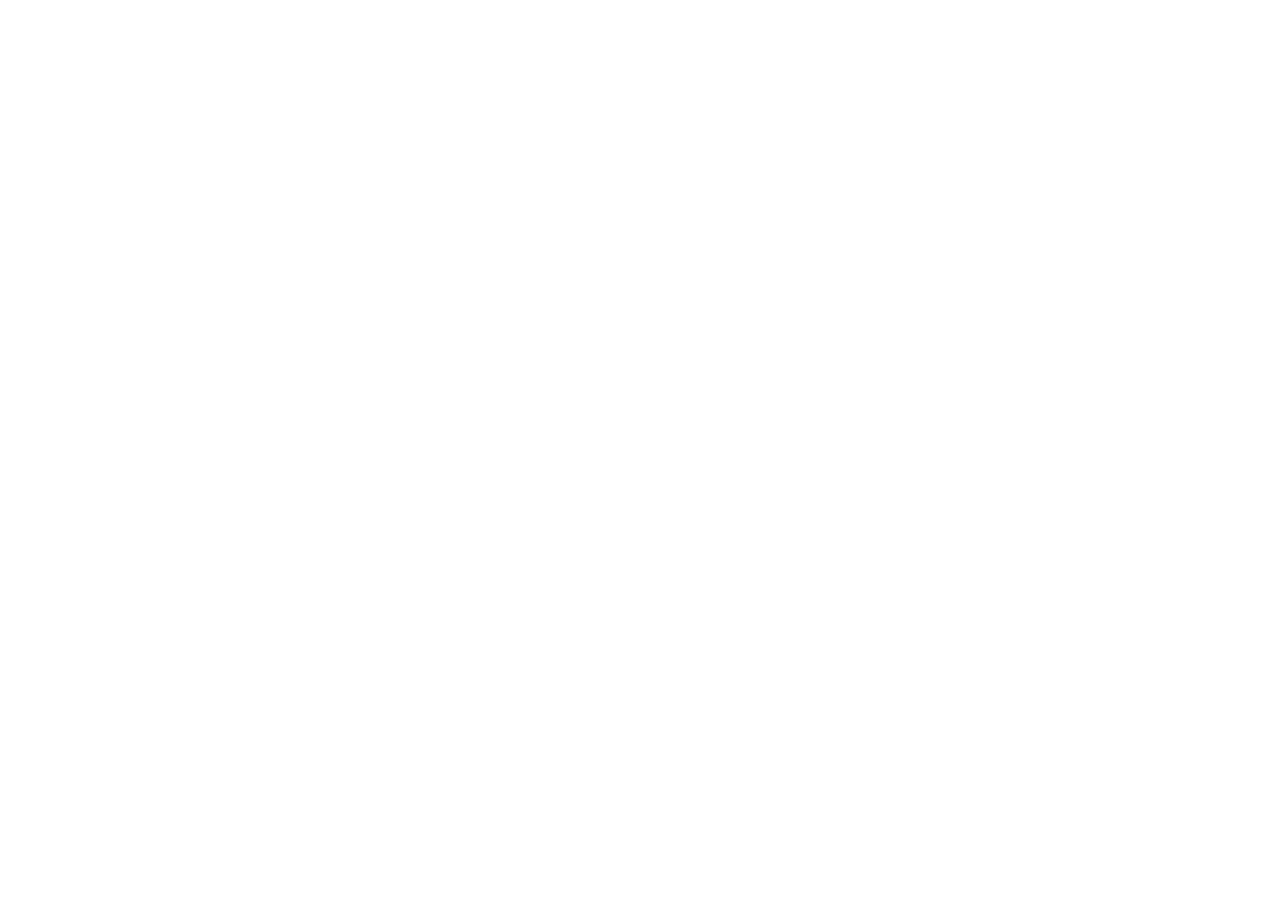
==== index.html @ e64842a2 "primeiro commit" ====
<!DOCTYPE html>
<html lang="en">
<head>
    <meta charset="UTF-8">
    <meta name="viewport" content="width=device-width, initial-scale=1.0">
    <meta http-equiv="X-UA-Compatible" content="ie=edge">
    <link href="https://fonts.googleapis.com/css?family=Pacifico|Roboto" rel="stylesheet">
    <link rel="stylesheet" href="assets/CSS/style.css">
    <title>Document</title>
</head>
<body>
    
</body>
</html>
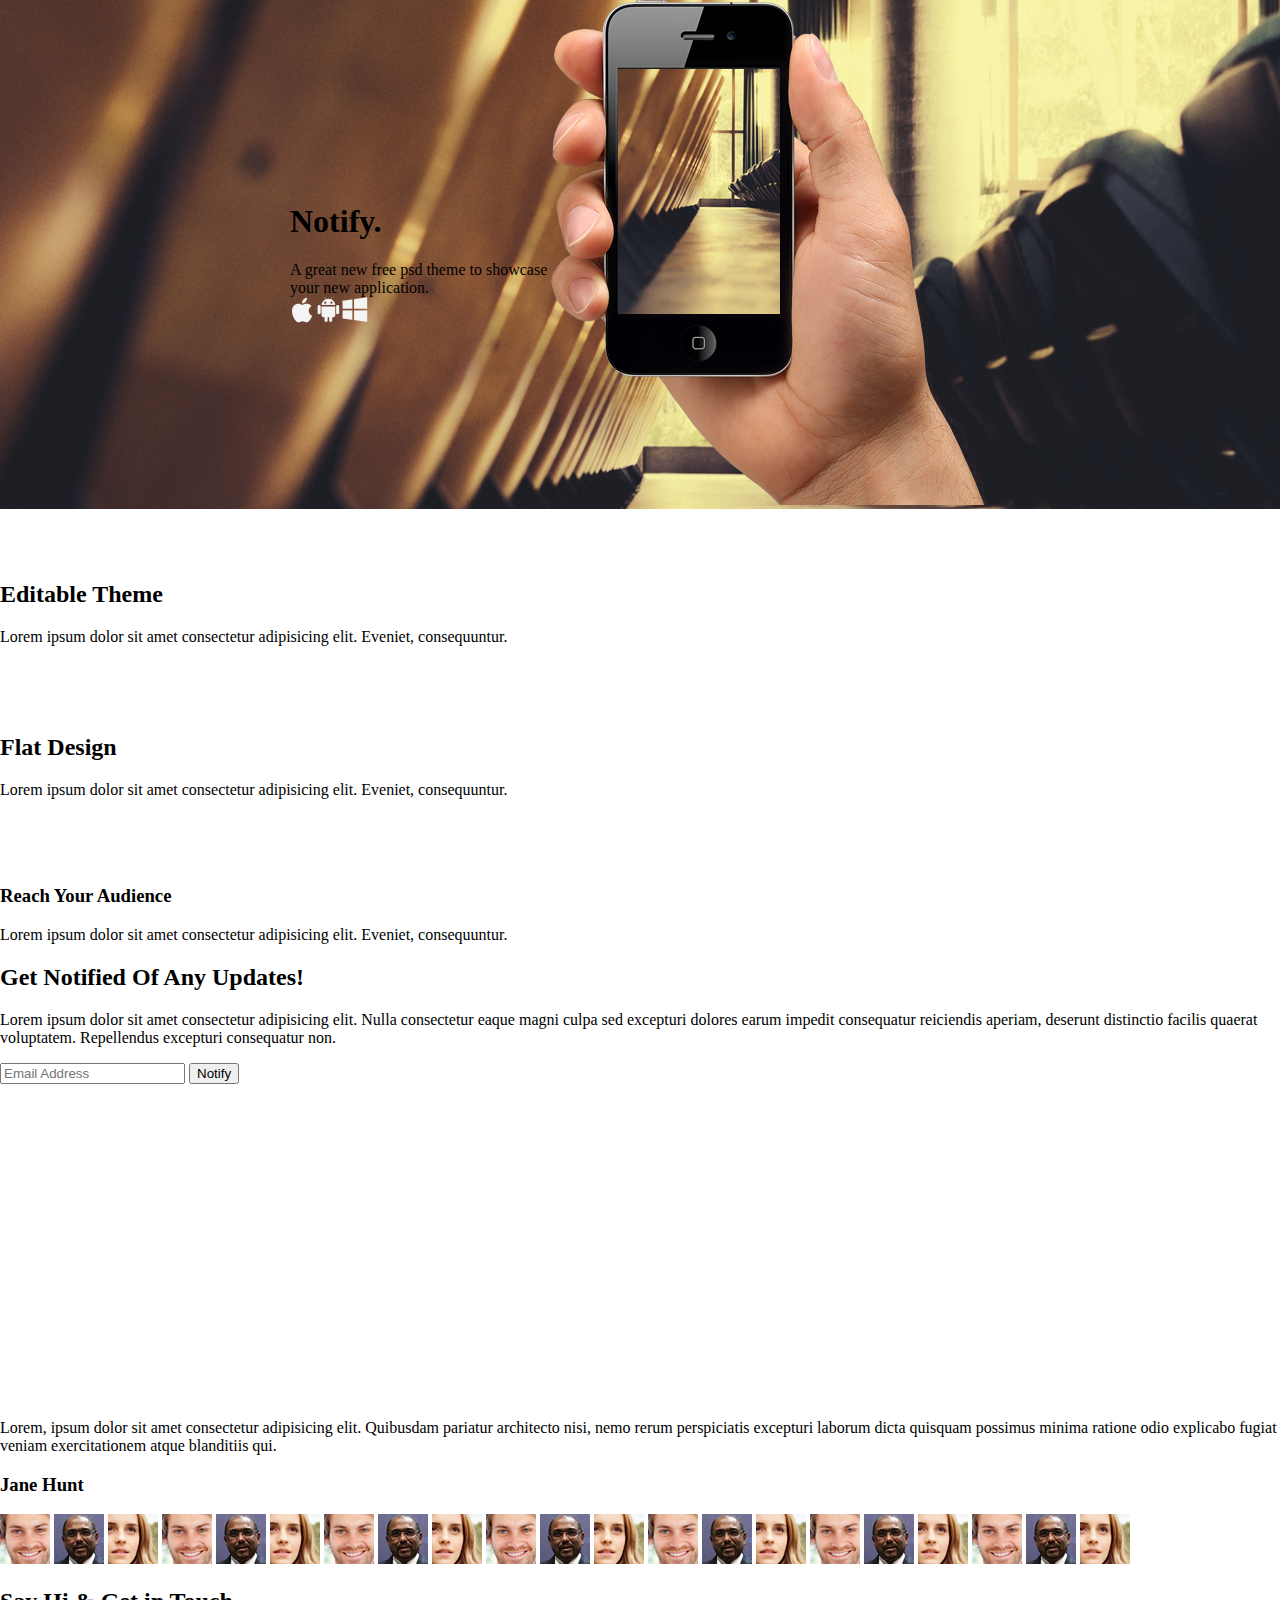
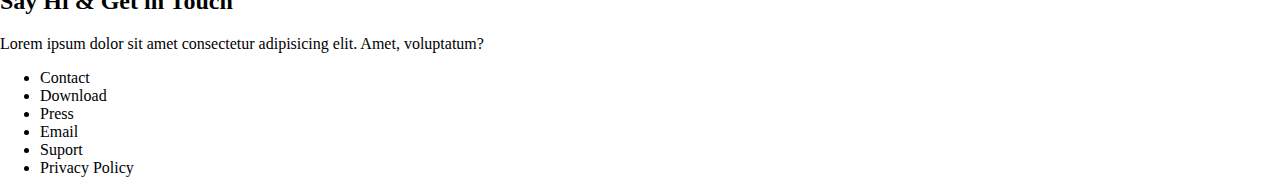
==== commit 19300ab3: "adicionar HTML e estilo header" ====
--- a/index.html
+++ b/index.html
@@ -9,6 +9,174 @@
     <title>Document</title>
 </head>
 <body>
+    <header>
+        <div class="banner">
+            <div class="container-text">
+                <div class="titulo-header">
+                    <h1>Notify<span>.</span></h1>
+                </div>
+                
+                <div class="texto-header">
+                    A great new free psd theme to showcase your new application.
+                </div>
+                
+                <div class="icones-header">
+                    <div class="icones-header-filho">
+                        <a href=""><img src="assets/images/icone-ios.png" alt="iOS"></a>
+                    </div>
+                    
+                    <div class="icones-header-filho">
+                        <a href=""><img src="assets/images/icone-android.png" alt="android"></a>
+                    </div>
+                    
+                    <div class="icones-header-filho">
+                        <a href=""><img src="assets/images/icone-windows.png" alt="windows"></a>
+                    </div>
+                </div>
+            </div>
+            <div class="container-img">
+                <img src="assets/images/hand.png" alt="hand">
+            </div>
+        </div>
+    </header>
     
+    <main>
+        <div class="funcoes">
+            <div class="container-funcoes">
+                <div class="funcoes-icone">
+                    <img src="assets/images/icone1.png" alt="icone1">
+                </div>
+                <div class="funcoes-titulo">
+                    <h2>Editable Theme</h2>
+                </div>
+                <div class="funcoes-texto">
+                    <p>Lorem ipsum dolor sit amet consectetur adipisicing elit. Eveniet, consequuntur.</p>
+                </div>
+            </div>
+            
+            <div class="container-funcoes">
+                <div class="funcoes-icone">
+                    <img src="assets/images/icone2.png" alt="icone2">
+                </div>
+                <div class="funcoes-titulo">
+                    <h2>Flat Design</h2>
+                </div>
+                <div class="funcoes-texto">
+                    <p>Lorem ipsum dolor sit amet consectetur adipisicing elit. Eveniet, consequuntur.</p>
+                </div>
+            </div>
+            
+            <div class="container-funcoes">
+                <div class="funcoes-icone">
+                    <img src="assets/images/icone3.png" alt="icone3">
+                </div>
+                <div class="funcoes-titulo">
+                    <h3>Reach Your Audience</h3>
+                </div>
+                <div class="funcoes-texto">
+                    <p>Lorem ipsum dolor sit amet consectetur adipisicing elit. Eveniet, consequuntur.</p>
+                </div>
+            </div>
+        </div>
+        
+        <div class="notificacao">
+            <div class="container-form">
+                <div class="titulo-form">
+                    <h2> Get Notified Of Any Updates! </h2>
+                </div>
+
+                <div class="texto-form">
+                    <p> Lorem ipsum dolor sit amet consectetur adipisicing elit. Nulla consectetur eaque magni culpa sed excepturi dolores earum impedit consequatur reiciendis aperiam, deserunt distinctio facilis quaerat voluptatem. Repellendus excepturi consequatur non. </p>
+                </div>
+
+                <div class="form">
+                    <input type="email" name="email" placeholder="Email Address">
+                    <input type="submit" name="notify" value="Notify">
+                </div>
+            </div>
+            
+            <div class="video">
+                <iframe width="560" height="315" src="https://www.youtube.com/embed/D-B1a6E0EiY" frameborder="0" allow="autoplay; encrypted-media" allowfullscreen></iframe>
+            </div>
+        </div>
+        
+        <div class="clientes">
+            <div class="experiencia">
+                <div class="texto-exp">
+                    <p>
+                        Lorem, ipsum dolor sit amet consectetur adipisicing elit. Quibusdam pariatur architecto nisi, nemo rerum perspiciatis excepturi laborum dicta quisquam possimus minima ratione odio explicabo fugiat veniam exercitationem atque blanditiis qui.
+                </p>
+            </div>
+                <div class="nome-cliente">
+                    <h3>Jane Hunt</h3>
+                </div>
+                <div class="imagem-cliente">
+                    <img class="cliente1" src="assets/images/pessoa1.jpg" alt="cliente1">
+                    <a class="a1" href="#"><img src="assets/images/pessoa2.png" alt="cliente2"></a>
+                    <img src="assets/images/pessoa3.png" alt="cliente3">
+                    <img src="assets/images/pessoa1.jpg" alt="cliente1">
+                    <img src="assets/images/pessoa2.png" alt="cliente2">
+                    <img src="assets/images/pessoa3.png" alt="cliente3">
+                    <img src="assets/images/pessoa1.jpg" alt="cliente1">
+                    <img src="assets/images/pessoa2.png" alt="cliente2">
+                    <img src="assets/images/pessoa3.png" alt="cliente3">
+                    <img src="assets/images/pessoa1.jpg" alt="cliente1">
+                    <img src="assets/images/pessoa2.png" alt="cliente2">
+                    <img src="assets/images/pessoa3.png" alt="cliente3">
+                    <img src="assets/images/pessoa1.jpg" alt="cliente1">
+                    <img src="assets/images/pessoa2.png" alt="cliente2">
+                    <img src="assets/images/pessoa3.png" alt="cliente3">
+                    <img src="assets/images/pessoa1.jpg" alt="cliente1">
+                    <img src="assets/images/pessoa2.png" alt="cliente2">
+                    <img src="assets/images/pessoa3.png" alt="cliente3">
+                    <img src="assets/images/pessoa1.jpg" alt="cliente1">
+                    <img src="assets/images/pessoa2.png" alt="cliente2">
+                    <img class="cliente3" src="assets/images/pessoa3.png" alt="cliente3">
+                </div>
+            </div>
+            
+            <div class="contato">
+                <div class="titulo-contato">
+                    <h2>Say Hi & Get in Touch</h2>
+                </div>
+                <div class="texto-contato">
+                    <p>Lorem ipsum dolor sit amet consectetur adipisicing elit. Amet, voluptatum?</p>
+                </div>
+                <div class="icone-contato">
+                    <div class="redes">
+
+                    </div>
+                    <div class="redes">
+
+                    </div>
+                    <div class="redes">
+
+                    </div>
+                    <div class="redes">
+
+                    </div>
+                    <div class="redes">
+
+                    </div>
+                    <div class="redes">
+
+                    </div>
+                </div>
+            </div>
+        </div>
+    </main>
+    
+    <footer>
+        <div>
+            <ul>
+                <li> Contact </li>
+                <li> Download </li>
+                <li> Press </li>
+                <li> Email </li>
+                <li> Suport </li>
+                <li> Privacy Policy </li>
+            </ul>
+        </div>
+    </footer>
 </body>
 </html>--- a/assets/CSS/style.css
+++ b/assets/CSS/style.css
@@ -0,0 +1,29 @@
+body {
+    margin: 0;
+}
+header {
+    background-image: url(../images/background.png);
+    background-size: cover;
+}
+.banner {
+    display: flex;
+    justify-content: space-between;
+    align-items: center;
+    margin: 0 290px;
+    
+    
+    
+}
+.container-img{
+    
+}
+.container-text{
+    display: flex;
+    flex-direction: column;
+    justify-content: center;
+    
+}
+.icones-header{
+    display: flex;
+    flex-direction: row;
+}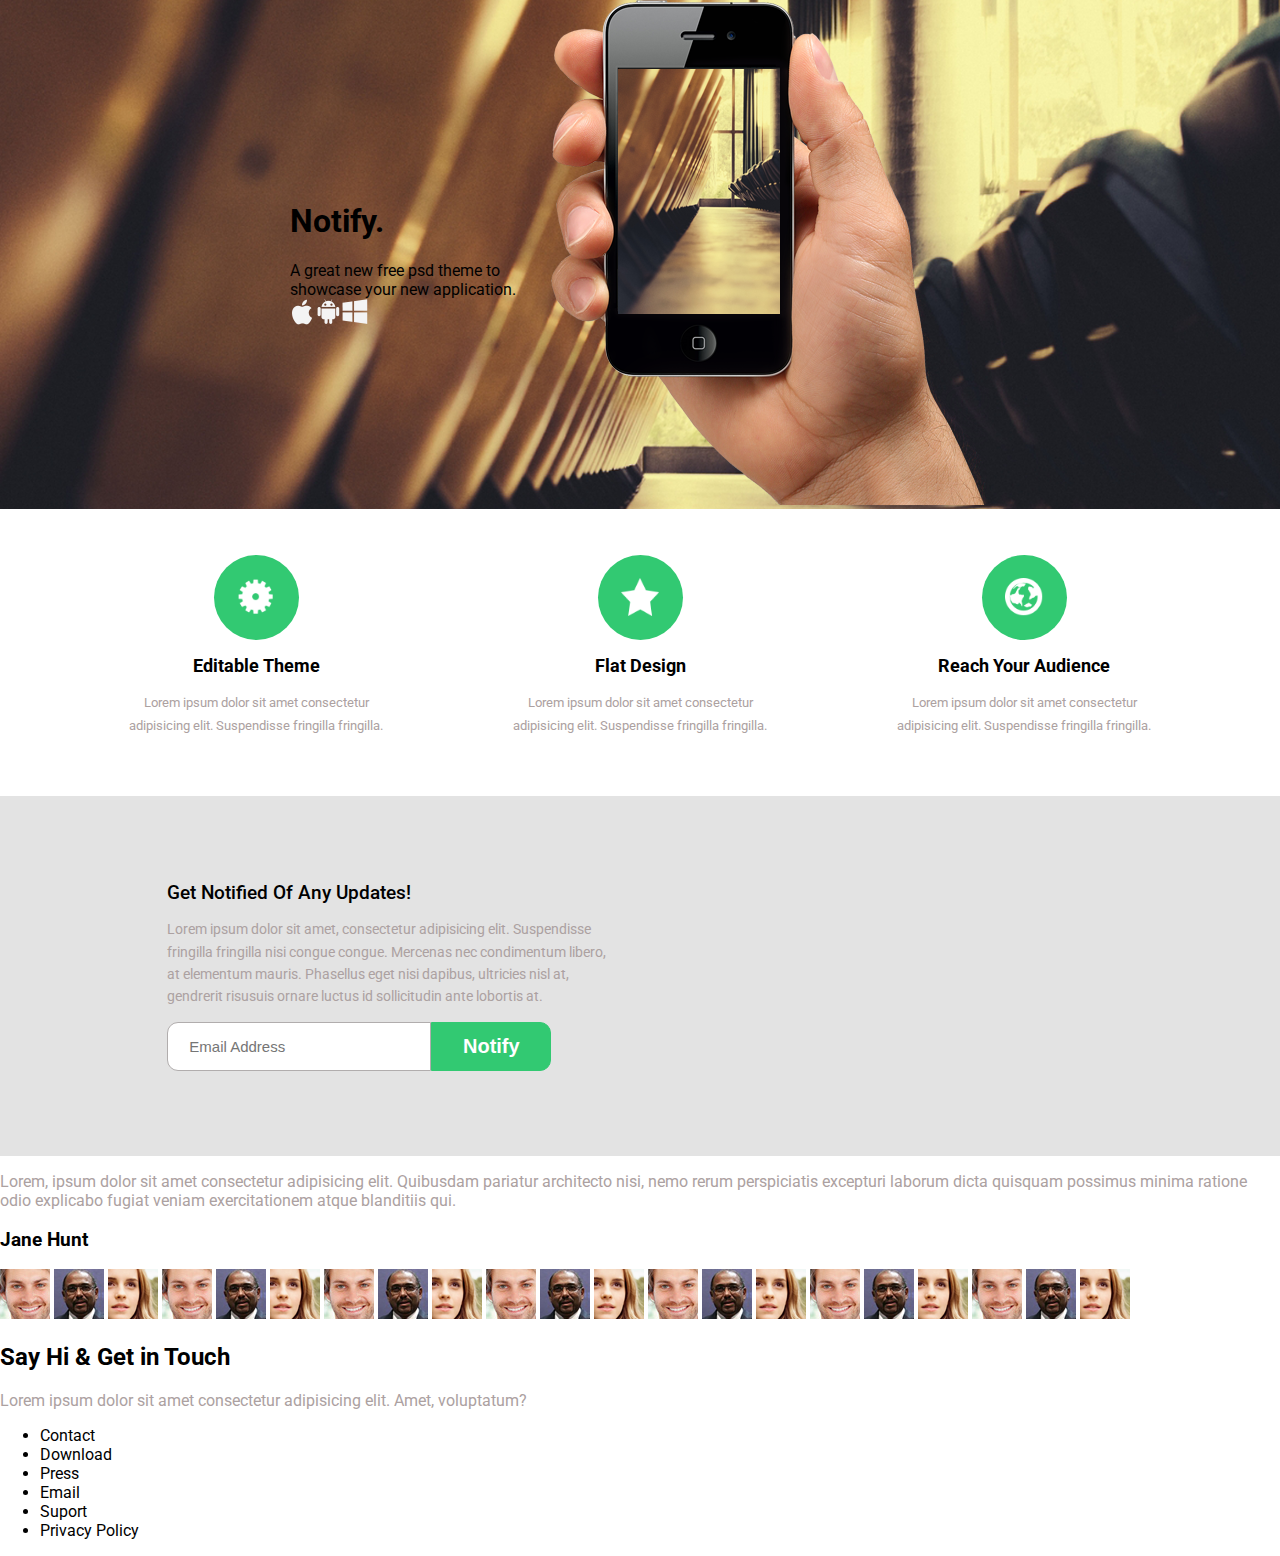
==== commit dea98387: "Estilizar as div's funções e notificações do main" ====
--- a/index.html
+++ b/index.html
@@ -46,11 +46,9 @@
                 <div class="funcoes-icone">
                     <img src="assets/images/icone1.png" alt="icone1">
                 </div>
-                <div class="funcoes-titulo">
+                <div class="funcoes-texto">
                     <h2>Editable Theme</h2>
-                </div>
-                <div class="funcoes-texto">
-                    <p>Lorem ipsum dolor sit amet consectetur adipisicing elit. Eveniet, consequuntur.</p>
+                    <p>Lorem ipsum dolor sit amet consectetur adipisicing elit. Suspendisse fringilla fringilla.</p>
                 </div>
             </div>
             
@@ -58,11 +56,9 @@
                 <div class="funcoes-icone">
                     <img src="assets/images/icone2.png" alt="icone2">
                 </div>
-                <div class="funcoes-titulo">
+                <div class="funcoes-texto">
                     <h2>Flat Design</h2>
-                </div>
-                <div class="funcoes-texto">
-                    <p>Lorem ipsum dolor sit amet consectetur adipisicing elit. Eveniet, consequuntur.</p>
+                    <p>Lorem ipsum dolor sit amet consectetur adipisicing elit. Suspendisse fringilla fringilla.</p>
                 </div>
             </div>
             
@@ -70,33 +66,26 @@
                 <div class="funcoes-icone">
                     <img src="assets/images/icone3.png" alt="icone3">
                 </div>
-                <div class="funcoes-titulo">
-                    <h3>Reach Your Audience</h3>
-                </div>
                 <div class="funcoes-texto">
-                    <p>Lorem ipsum dolor sit amet consectetur adipisicing elit. Eveniet, consequuntur.</p>
+                    <h2>Reach Your Audience</h2>
+                    <p>Lorem ipsum dolor sit amet consectetur adipisicing elit. Suspendisse fringilla fringilla.</p>
                 </div>
             </div>
         </div>
         
         <div class="notificacao">
             <div class="container-form">
-                <div class="titulo-form">
-                    <h2> Get Notified Of Any Updates! </h2>
-                </div>
-
-                <div class="texto-form">
-                    <p> Lorem ipsum dolor sit amet consectetur adipisicing elit. Nulla consectetur eaque magni culpa sed excepturi dolores earum impedit consequatur reiciendis aperiam, deserunt distinctio facilis quaerat voluptatem. Repellendus excepturi consequatur non. </p>
-                </div>
-
+                <h2> Get Notified Of Any Updates! </h2>
+                <p> Lorem ipsum dolor sit amet, consectetur adipisicing elit. Suspendisse fringilla fringilla nisi congue congue. Mercenas nec condimentum libero, at elementum mauris. Phasellus eget nisi dapibus, ultricies nisl at, gendrerit risusuis ornare luctus id sollicitudin ante lobortis at. </p>
                 <div class="form">
-                    <input type="email" name="email" placeholder="Email Address">
-                    <input type="submit" name="notify" value="Notify">
+                    <input class="form-email" type="email" name="email" placeholder="Email Address">
+                    <input class="form-submit" type="submit" name="notify" value="Notify">
                 </div>
             </div>
             
             <div class="video">
-                <iframe width="560" height="315" src="https://www.youtube.com/embed/D-B1a6E0EiY" frameborder="0" allow="autoplay; encrypted-media" allowfullscreen></iframe>
+                <!-- <iframe src=https://www.youtube.com/embed/D-B1a6E0EiY frameborder="0"></iframe> -->
+                <iframe width="430" height="260" src="https://www.youtube.com/embed/D-B1a6E0EiY" frameborder="0" allow="autoplay; encrypted-media" allowfullscreen></iframe>
             </div>
         </div>
         
--- a/assets/CSS/style.css
+++ b/assets/CSS/style.css
@@ -1,6 +1,14 @@
 body {
     margin: 0;
+    font-family: 'Roboto', sans-serif;
 }
+
+body p {
+    color: rgb(172, 161, 161);
+}
+
+/* HEADER  */
+
 header {
     background-image: url(../images/background.png);
     background-size: cover;
@@ -9,21 +17,121 @@
     display: flex;
     justify-content: space-between;
     align-items: center;
-    margin: 0 290px;
-    
-    
-    
+    margin: 0 290px;   
 }
+
 .container-img{
     
 }
 .container-text{
     display: flex;
     flex-direction: column;
-    justify-content: center;
+    justify-content: center;;
     
 }
 .icones-header{
     display: flex;
     flex-direction: row;
+}
+
+/* MAIN */
+
+.funcoes {
+    height: 287px;
+    display: flex;
+    align-items: center;
+    justify-content: space-evenly;
+}
+
+.container-funcoes {
+    width: 20%;
+    display: flex;
+    flex-direction: column;
+    align-items: center;
+    text-align: center;
+}
+
+.funcoes-icone {
+    display: flex;
+    border-radius: 50%;
+    height: 85px;
+    width: 85px;
+    align-items: center;
+    justify-content: center;
+    background-color: #32c972;
+}
+
+.funcoes-icone img {
+    width: 45%;
+}
+
+.funcoes-texto h2 {
+    font-size: 18px;
+}
+
+.funcoes-texto p {
+    font-size: 13px;
+    line-height: 1.8;
+}
+
+
+
+.notificacao {
+    height: 360px;
+    background-color: #E3E3E3;
+    display: flex;
+    justify-content: space-evenly;
+}
+
+.container-form {
+    display: flex;
+    flex-direction: column;
+    justify-content: center;
+    width: 35%;
+    margin-left: 50px;
+}
+
+.container-form h2 {
+    font-size: 19px;
+    margin: 0;
+    font-weight: 500;
+}
+
+.container-form p {
+    font-size: 14px;
+    line-height: 1.6;
+}
+
+.form {
+    margin: 0;
+    padding: 0;
+    display: flex;
+    align-items: center;
+}
+
+.form-email {
+    width: 239px;
+    height: 45px;
+    border-radius: 11px 0px 0px 11px;
+    border: 1px solid #b1adad;
+    font-size: 15px;
+    padding-left: 21px;
+}
+
+.form-submit {
+    width: 120px;
+    height: 49px;
+    border-radius: 0px 11px 11px 0px;
+    border: 1px solid #32c972;
+    color: #FFF;
+    background-color: #32c972;
+    font-size: 20px;
+    font-weight: bold;
+}
+
+.video {
+    display: flex;
+    align-self: center;
+    justify-content: center;
+    border-radius: 20px;
 }